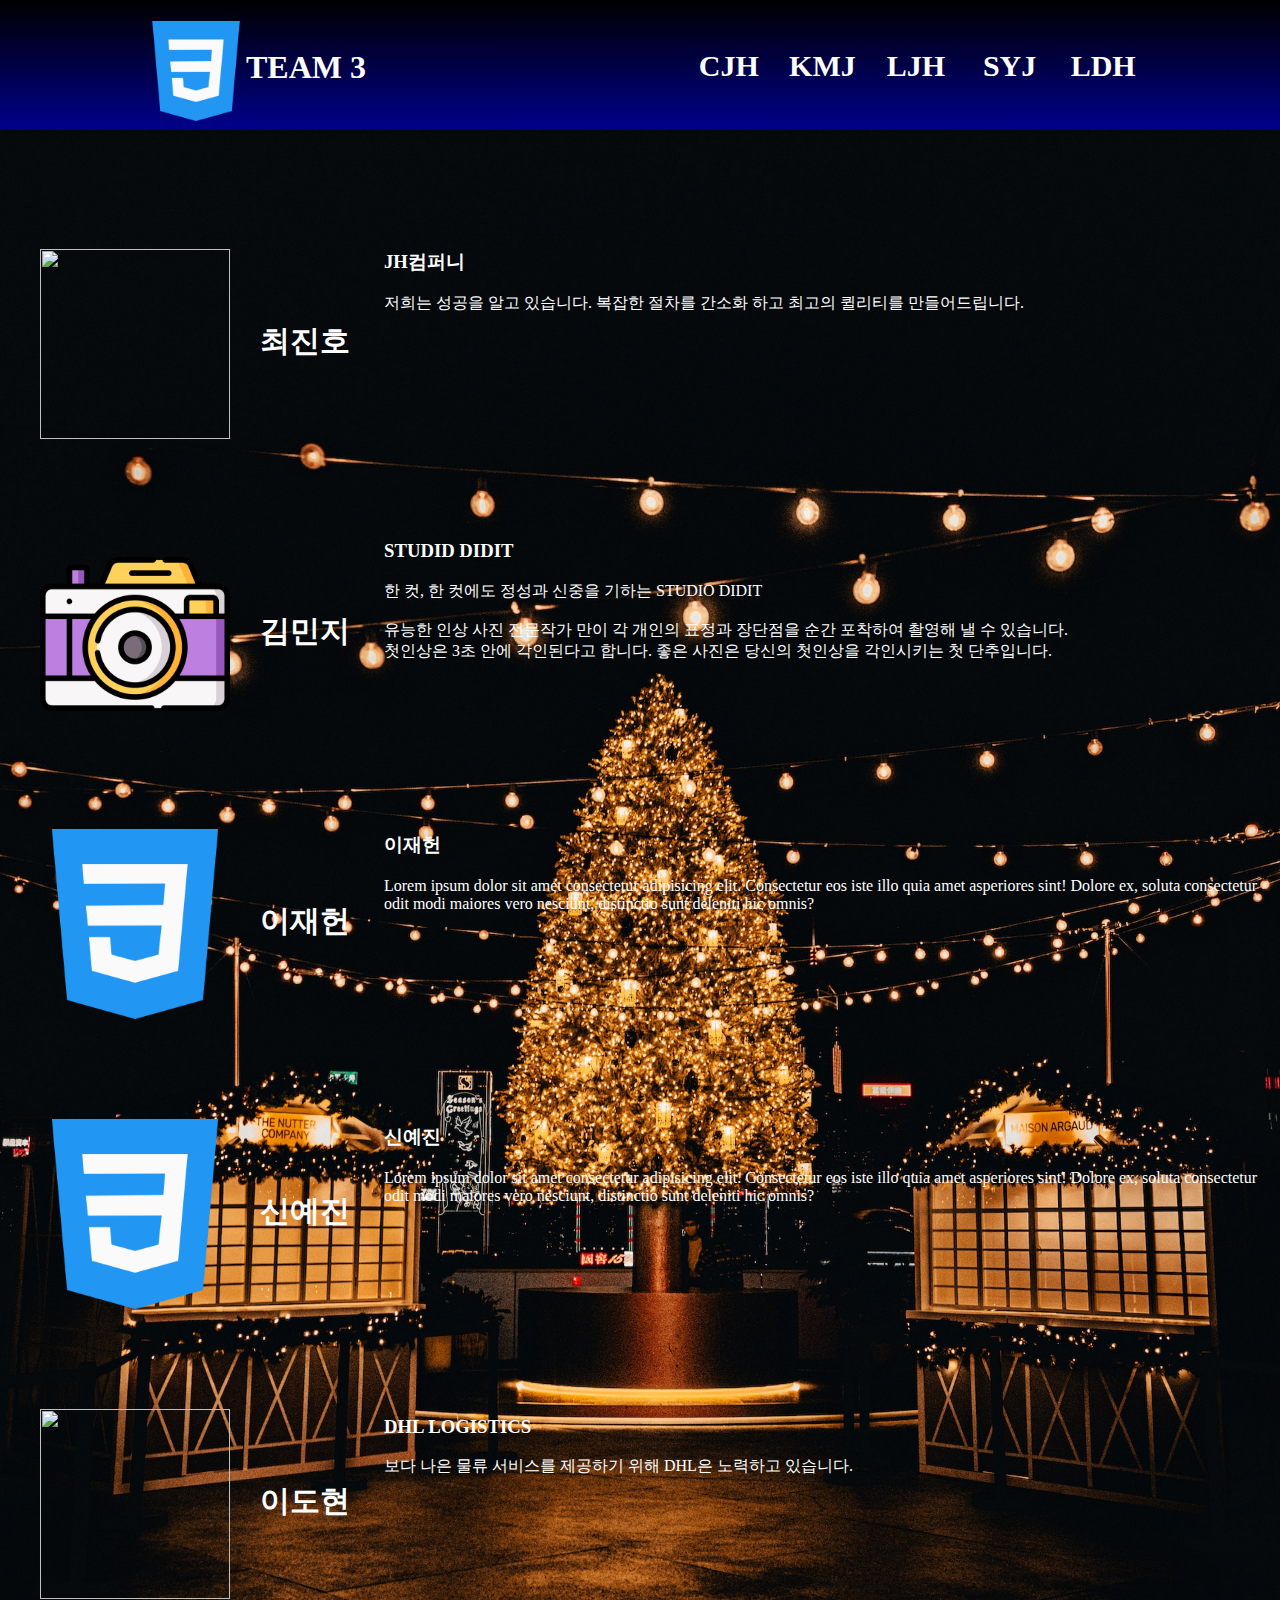
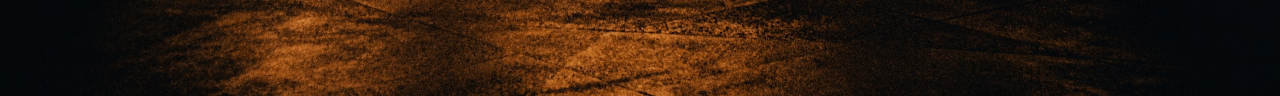
==== index.html @ 73dc8650 "Merge branch 'master' of https://github.com/fenix302/mission08_team03 into master" ====
<!DOCTYPE html>
<html lang="ko">
   <head>
      <meta charset="UTF-8" />
      <meta http-equiv="X-UA-Compatible" content="IE=edge" />
      <meta name="viewport" content="width=device-width, initial-scale=1.0" />
      <title>Document</title>
      <link
         rel="stylesheet"
         href="https://cdnjs.cloudflare.com/ajax/libs/font-awesome/5.15.3/css/all.min.css"
         integrity="sha512-iBBXm8fW90+nuLcSKlbmrPcLa0OT92xO1BIsZ+ywDWZCvqsWgccV3gFoRBv0z+8dLJgyAHIhR35VZc2oM/gI1w=="
         crossorigin="anonymous"
      />
      <link rel="stylesheet" href="css/team.css" />
      <script src="javascript/team.js"></script>
   </head>
   <body>
      <div class="team_title">
         <h1><img src="resources/Team3/images/team_logo2.png" alt="3팀" />TEAM 3</h1>
         <ul>
            <li><a href="html/choijinho_location.html">CJH</a></li>
            <li><a href="#">KMJ</a></li>
            <li><a href="#">LJH</a></li>
            <li><a href="#">SYJ</a></li>
            <li><a href="#">LDH</a></li>
         </ul>
      </div>
      <div class="mainbody">
         <div class="leftbody">
            <ul>
               <!--사이트 대표 이미지 삽입해주시면 됩니다-->
               <li>
                  <a href="html/choijinho_location.html"
                     ><img src="resources/Team3/images/image_CJH.JPG" alt="" />최진호</a
                  >
               </li>
               <li>
                  <a href="html/KMJ_location.html"
                     ><img src="resources/Team3/images/KMJ_camera.png" alt="" />김민지</a
                  >
               </li>
               <li>
                  <a href="#"><img src="resources/Team3/images/team_logo2.png" alt="" />이재헌</a>
               </li>
               <li>
                  <a href="#"><img src="resources/Team3/images/team_logo2.png" alt="" />신예진</a>
               </li>
               <li>
                  <a href="html/dohyun_location.html"><img src="resources/dohyun/images/team_logo.jpg" alt="" />이도현</a>
               </li>
            </ul>
         </div>
         <div class="rightbody">
            <div>
               <!--사이트 대표 문구를 적어주시면 됩니다.-->
               <h3>JH컴퍼니</h3>
               <p>
                  저희는 성공을 알고 있습니다. 복잡한 절차를 간소화 하고 최고의 퀼리티를 만들어드립니다.
               </p>
            </div>
            <div>
               <h3>STUDID DIDIT</h3>
               <p>
                  한 컷, 한 컷에도 정성과 신중을 기하는 STUDIO DIDIT<br><br>

                  유능한 인상 사진 전문작가 만이 각 개인의 표정과 장단점을 
                  순간 포착하여 촬영해 낼 수 있습니다. 
                  <br>첫인상은 3초 안에 각인된다고 합니다. 좋은 사진은 당신의 첫인상을 각인시키는 첫 단추입니다.
               </p>
            </div>
            <div>
               <h3>이재헌</h3>
               <p>
                  Lorem ipsum dolor sit amet consectetur adipisicing elit. Consectetur eos iste illo
                  quia amet asperiores sint! Dolore ex, soluta consectetur odit modi maiores vero
                  nesciunt, distinctio sunt deleniti hic omnis?
               </p>
            </div>
            <div>
               <h3>신예진</h3>
               <p>
                  Lorem ipsum dolor sit amet consectetur adipisicing elit. Consectetur eos iste illo
                  quia amet asperiores sint! Dolore ex, soluta consectetur odit modi maiores vero
                  nesciunt, distinctio sunt deleniti hic omnis?
               </p>
            </div>
            <div>
               <h3>DHL LOGISTICS</h3>
               <p>
                  보다 나은 물류 서비스를 제공하기 위해 DHL은 노력하고 있습니다.
               </p>
            </div>
         </div>
      </div>
   </body>
</html>
---- css/team.css ----
* {
	box-sizing: border-box;
	list-style: none;
	color: white;
	text-decoration: none;
}
 
body {
	width: 100vw;
	height: 1000px;
	margin: 0;
	background-image: url(../resources/Team3/images/chrismas.jpg);
	background-repeat: no-repeat;
	background-size: cover;
}

.team_title{
	margin-bottom: 100px;
	text-align: center;
	width: 100vw;
	height: 130px;
	color: white;
	background: linear-gradient(to bottom, black, darkblue);
}

.team_title>h1{
	width: 40vw;
	height: 100%;
	display: inline-block;
}

h1>img{
	vertical-align: middle;
	width: 100px;
	height: 100px;
}

.team_title>ul{
	float: right;
	width: 60vw;
	height: 100%;
}

.team_title>ul>li{
	width: 7vw;
	text-align: center;
	display: inline-block;
}

.team_title>ul>li>a{
	font-size: 30px;
	font-weight: bold;
	line-height: 100px;
	text-decoration: none;
	color: white;
}

.mainbody{
	width: 100vw;
}

.leftbody{
	float: left;
	width: 30vw;
	height: 100%;
	/* background-color: white; */
}

.leftbody>ul>li{
	width: 100%;
	height: 190px;
	margin-bottom: 100px;
	font-size: 30px;
	font-weight: bold;
	line-height: 190px;
}

.leftbody>ul>li>a>img{
	width: 190px;
	height: 190px;
	margin-right: 30px;
	vertical-align: middle;
}

.leftbody>ul>li>span{
	margin-left: 150px;
}

.rightbody{
	float: right;
	width: 70vw;
	height: 1000px;

}

.rightbody>div{
	width: 70vw;
	height: 273px;
}

.fa-snowflake {
	animation: fall 5s linear forwards;
	color: #fff;
	position: absolute;
}

@keyframes fall {
	to {
		transform: translateY(140vh);   /*눈이 최종적으로 떨어질 수 있는 y값 조절*/
	}
}
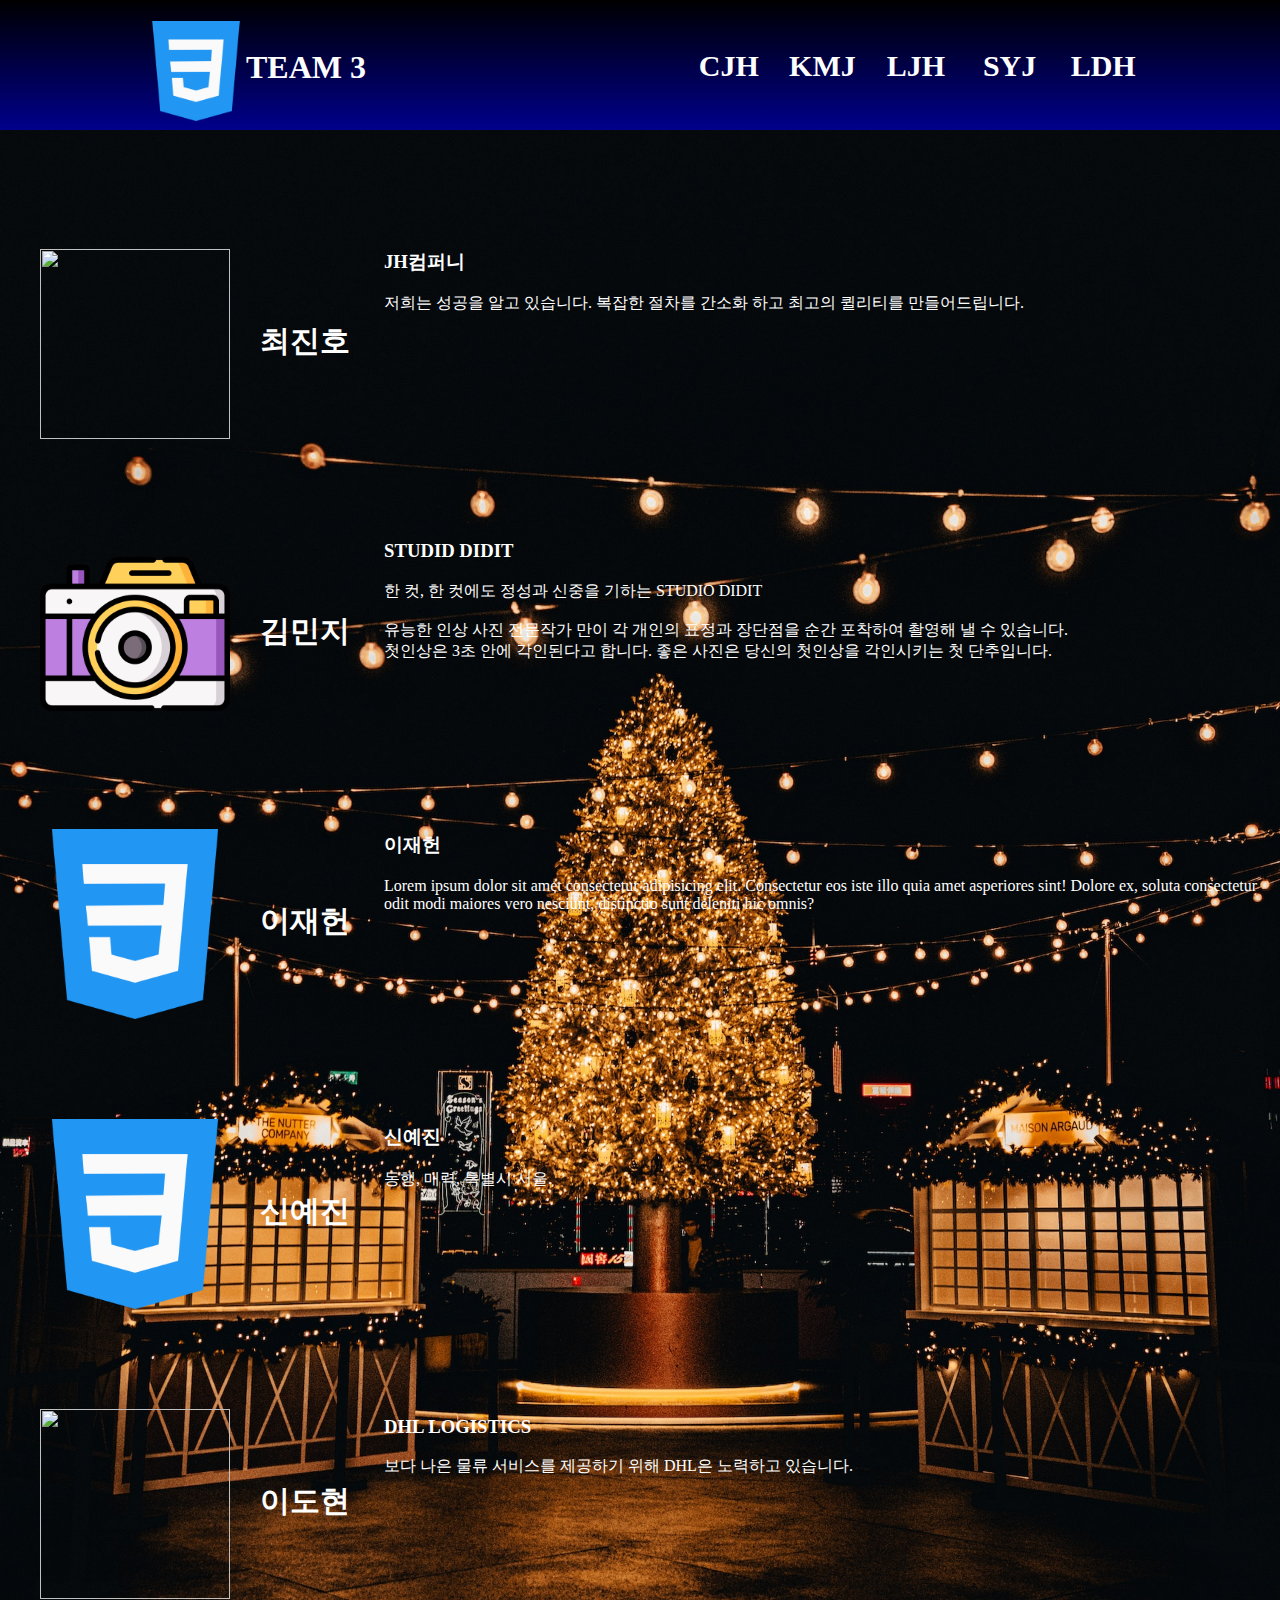
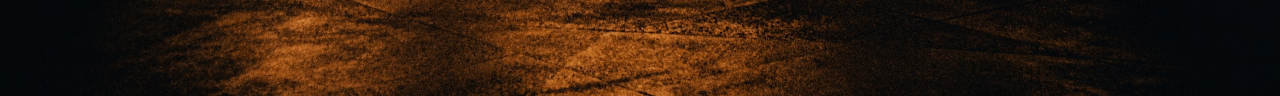
==== commit 54ce9c5c: "YJ_FINAL" ====
--- a/index.html
+++ b/index.html
@@ -35,7 +35,7 @@
                   >
                </li>
                <li>
-                  <a href="html/KMJ_location.html"
+                  <a href="#"
                      ><img src="resources/Team3/images/KMJ_camera.png" alt="" />김민지</a
                   >
                </li>
@@ -46,7 +46,7 @@
                   <a href="#"><img src="resources/Team3/images/team_logo2.png" alt="" />신예진</a>
                </li>
                <li>
-                  <a href="html/dohyun_location.html"><img src="resources/dohyun/images/team_logo.jpg" alt="" />이도현</a>
+                  <a href="#"><img src="resources/dohyun/images/logo.png" alt="" />이도현</a>
                </li>
             </ul>
          </div>
@@ -79,9 +79,7 @@
             <div>
                <h3>신예진</h3>
                <p>
-                  Lorem ipsum dolor sit amet consectetur adipisicing elit. Consectetur eos iste illo
-                  quia amet asperiores sint! Dolore ex, soluta consectetur odit modi maiores vero
-                  nesciunt, distinctio sunt deleniti hic omnis?
+               동행, 매력, 특별시 서울.
                </p>
             </div>
             <div>
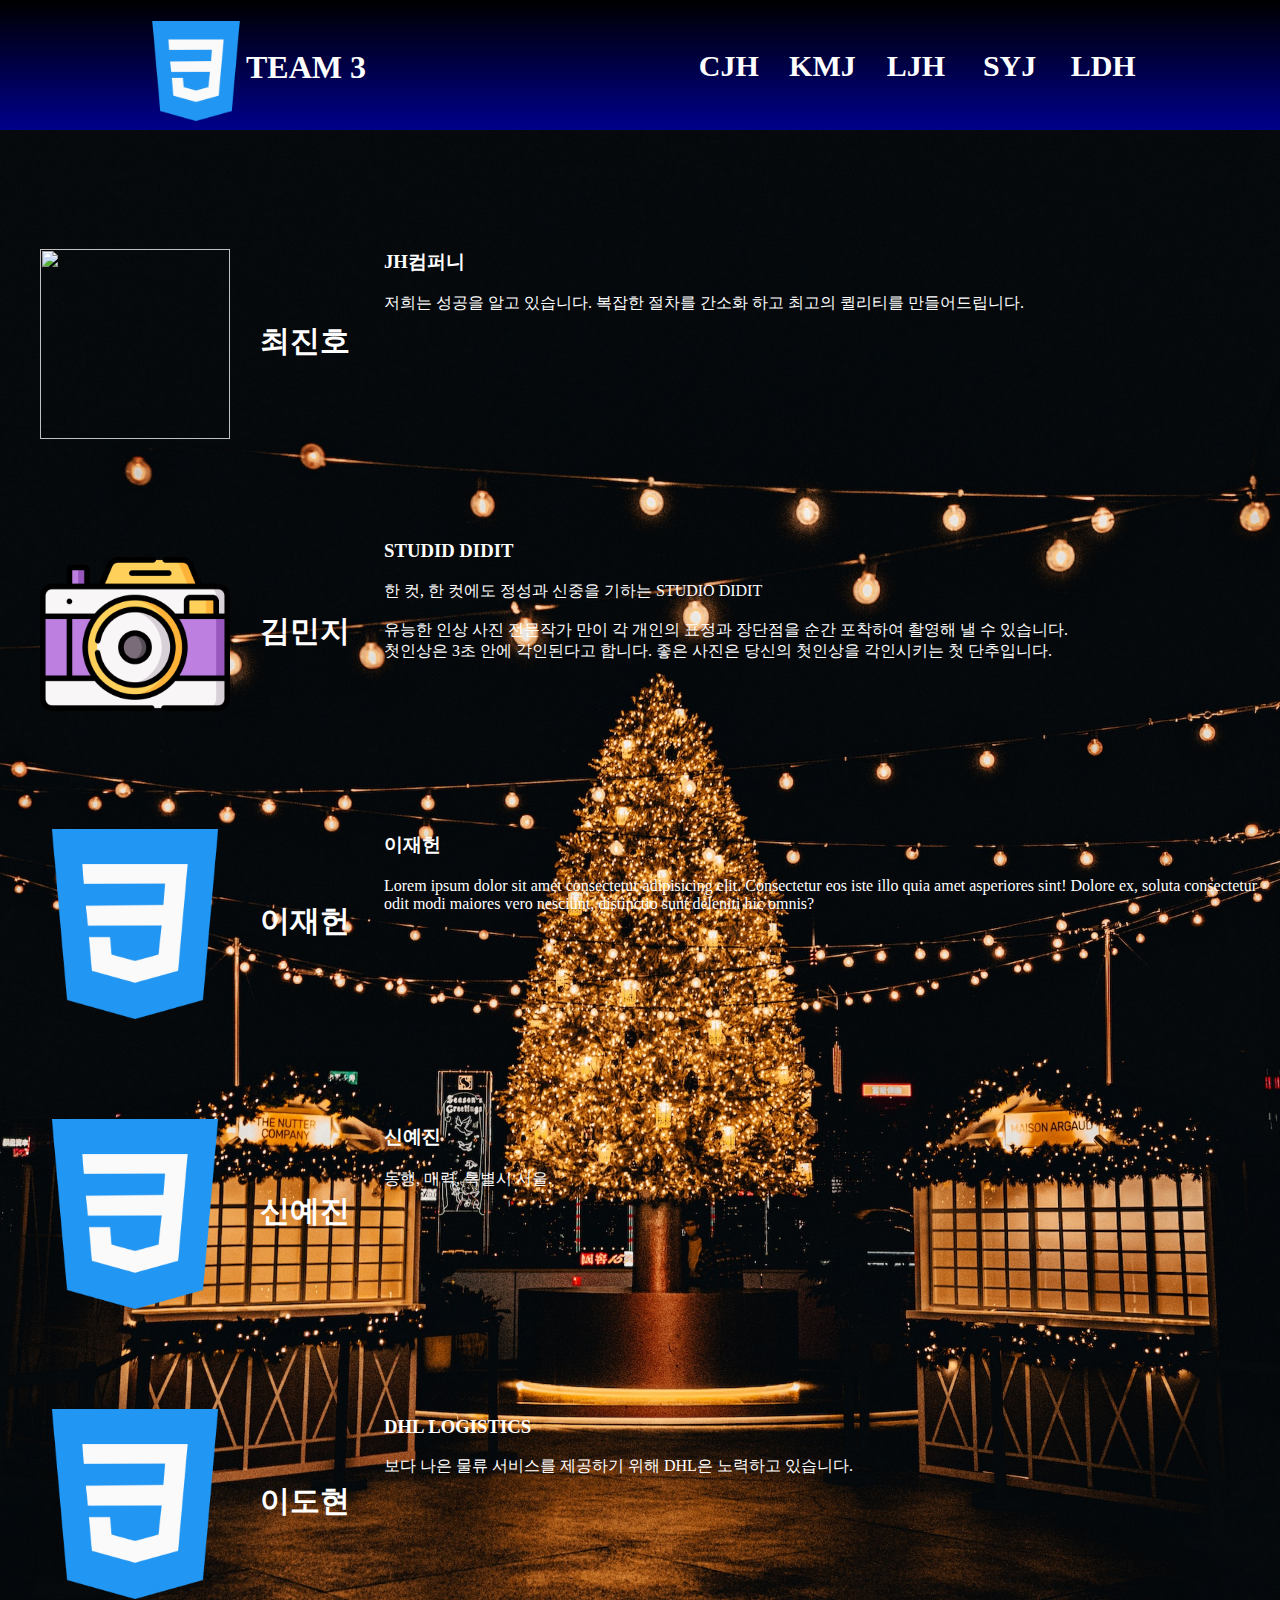
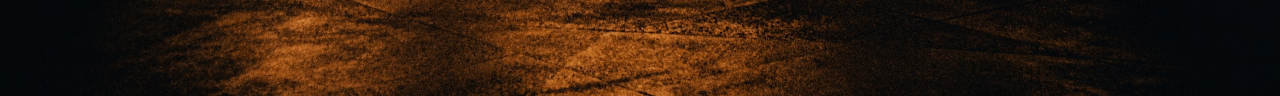
==== commit 4e529610: "ldh5" ====
--- a/index.html
+++ b/index.html
@@ -35,7 +35,7 @@
                   >
                </li>
                <li>
-                  <a href="#"
+                  <a href="html/KMJ_location.html"
                      ><img src="resources/Team3/images/KMJ_camera.png" alt="" />김민지</a
                   >
                </li>
@@ -46,7 +46,7 @@
                   <a href="#"><img src="resources/Team3/images/team_logo2.png" alt="" />신예진</a>
                </li>
                <li>
-                  <a href="#"><img src="resources/dohyun/images/logo.png" alt="" />이도현</a>
+                  <a href="html/dohyun_location.html"><img src="resources/dohyun/images/team_logo2.png" alt="" />이도현</a>
                </li>
             </ul>
          </div>
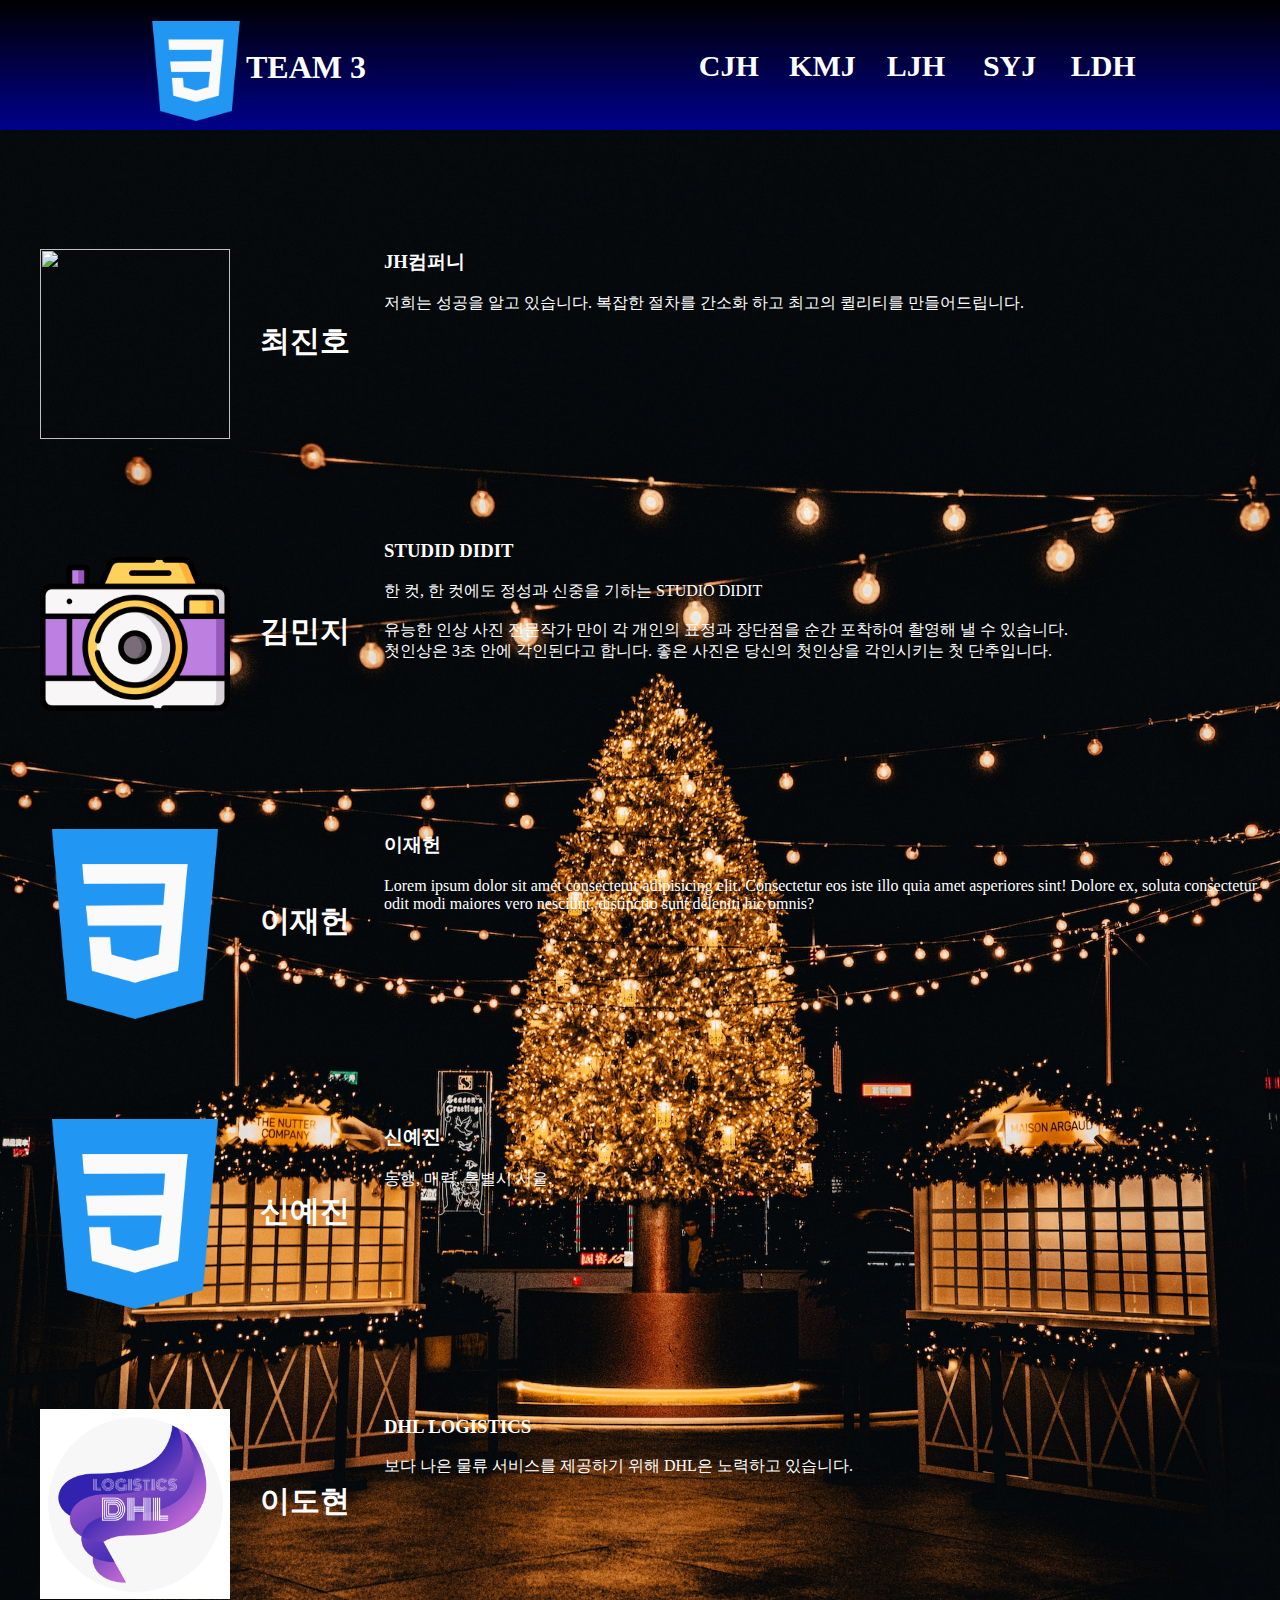
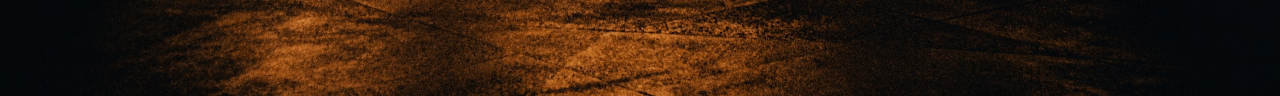
==== commit b098f2cb: "ldh_final" ====
--- a/index.html
+++ b/index.html
@@ -19,10 +19,10 @@
          <h1><img src="resources/Team3/images/team_logo2.png" alt="3팀" />TEAM 3</h1>
          <ul>
             <li><a href="html/choijinho_location.html">CJH</a></li>
-            <li><a href="#">KMJ</a></li>
-            <li><a href="#">LJH</a></li>
-            <li><a href="#">SYJ</a></li>
-            <li><a href="#">LDH</a></li>
+            <li><a href="html/KMJ_location.html">KMJ</a></li>
+            <li><a href="html/leejaeheon_location.html">LJH</a></li>
+            <li><a href="html/yj_map.html">SYJ</a></li>
+            <li><a href="html/dohyun_location.html">LDH</a></li>
          </ul>
       </div>
       <div class="mainbody">
@@ -40,13 +40,13 @@
                   >
                </li>
                <li>
-                  <a href="#"><img src="resources/Team3/images/team_logo2.png" alt="" />이재헌</a>
+                  <a href="html/leejaeheon_location.html"><img src="resources/Team3/images/team_logo2.png" alt="" />이재헌</a>
                </li>
                <li>
-                  <a href="#"><img src="resources/Team3/images/team_logo2.png" alt="" />신예진</a>
+                  <a href="html/yj_map.html"><img src="resources/Team3/images/team_logo2.png" alt="" />신예진</a>
                </li>
                <li>
-                  <a href="html/dohyun_location.html"><img src="resources/dohyun/images/team_logo2.png" alt="" />이도현</a>
+                  <a href="html/dohyun_location.html"><img src="resources/dohyun/images/logo.png" alt="" />이도현</a>
                </li>
             </ul>
          </div>
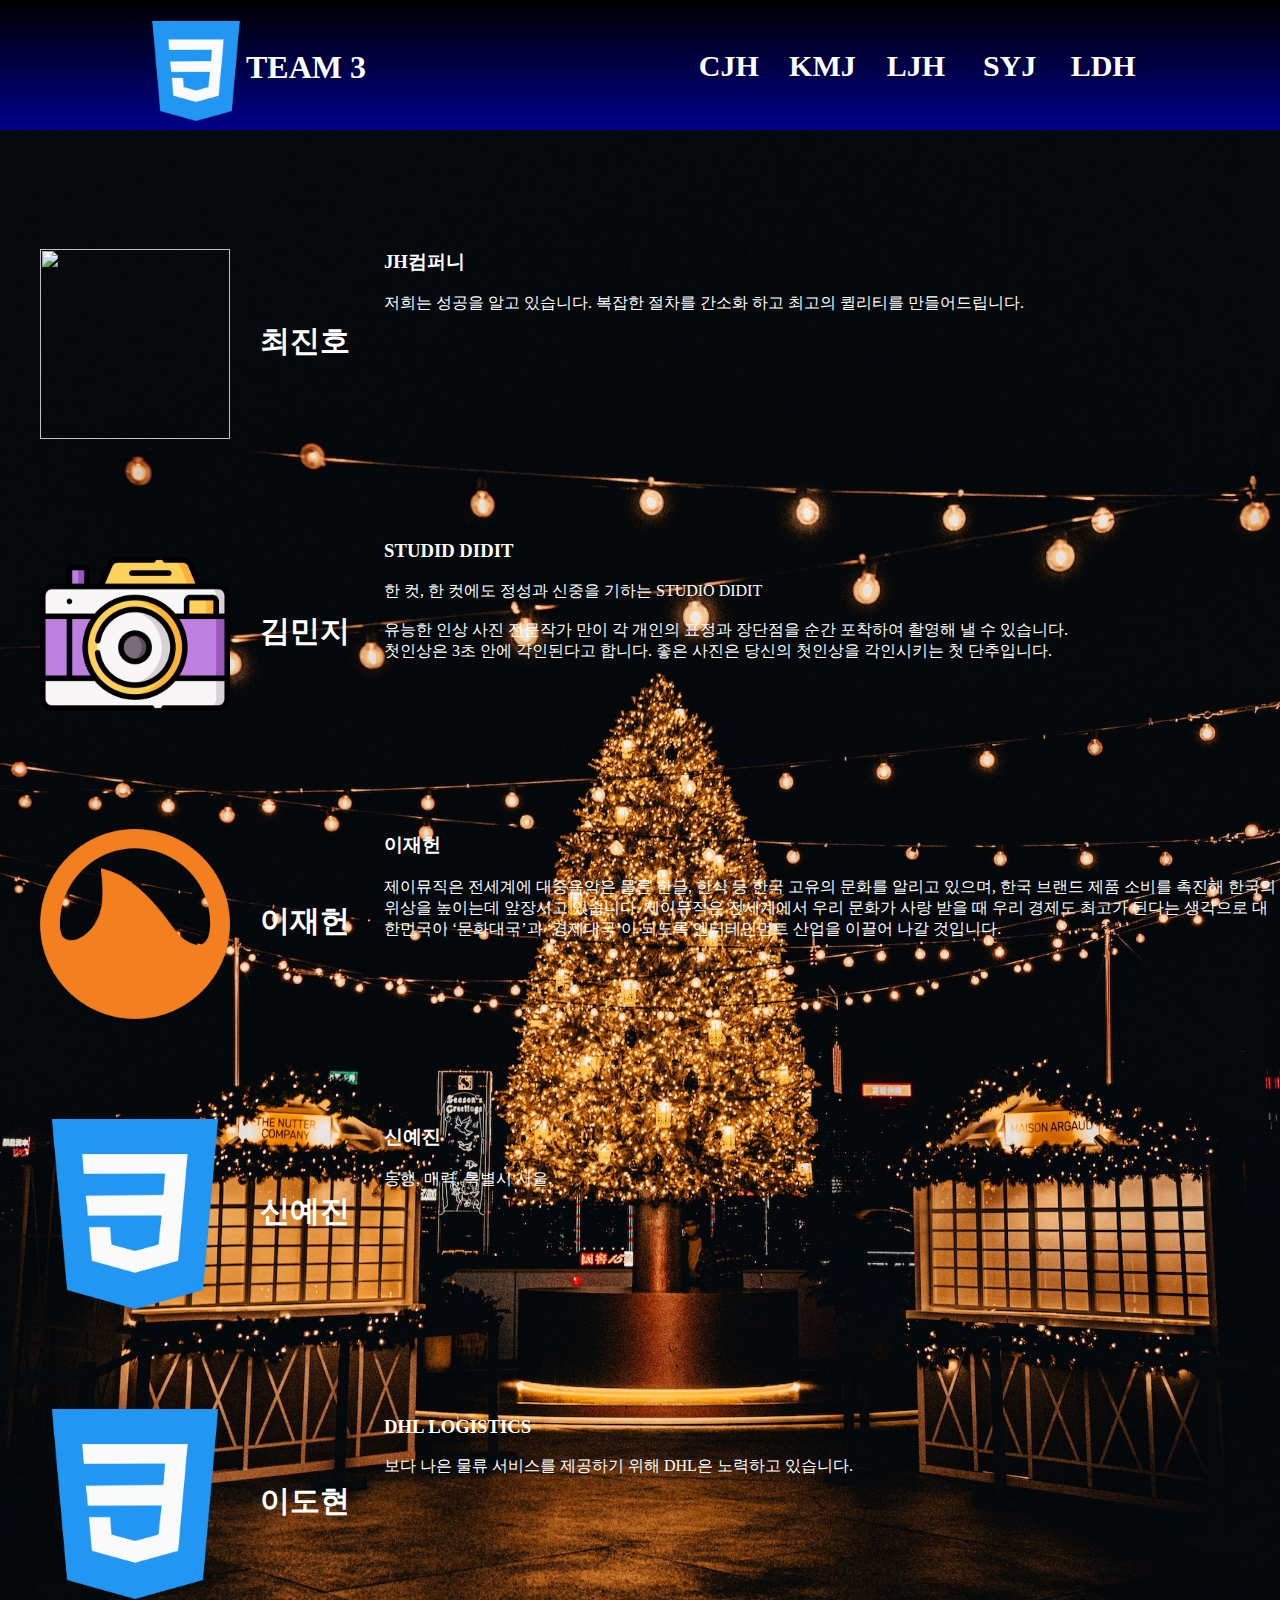
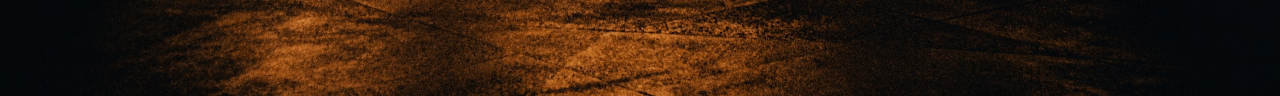
==== commit 3c02a99f: "add LJH" ====
--- a/index.html
+++ b/index.html
@@ -40,13 +40,13 @@
                   >
                </li>
                <li>
-                  <a href="html/leejaeheon_location.html"><img src="resources/Team3/images/team_logo2.png" alt="" />이재헌</a>
+                  <a href="html/leejaeheon_location.html"><img src="resources/Team3/images/music.ico" alt="" />이재헌</a>
                </li>
                <li>
                   <a href="html/yj_map.html"><img src="resources/Team3/images/team_logo2.png" alt="" />신예진</a>
                </li>
                <li>
-                  <a href="html/dohyun_location.html"><img src="resources/dohyun/images/logo.png" alt="" />이도현</a>
+                  <a href="html/dohyun_location.html"><img src="resources/dohyun/images/team_logo2.png" alt="" />이도현</a>
                </li>
             </ul>
          </div>
@@ -71,9 +71,7 @@
             <div>
                <h3>이재헌</h3>
                <p>
-                  Lorem ipsum dolor sit amet consectetur adipisicing elit. Consectetur eos iste illo
-                  quia amet asperiores sint! Dolore ex, soluta consectetur odit modi maiores vero
-                  nesciunt, distinctio sunt deleniti hic omnis?
+                  제이뮤직은 전세계에 대중음악은 물론 한글, 한식 등 한국 고유의 문화를 알리고 있으며, 한국 브랜드 제품 소비를 촉진해 한국의 위상을 높이는데 앞장서고 있습니다. 제이뮤직은 전세계에서 우리 문화가 사랑 받을 때 우리 경제도 최고가 된다는 생각으로 대한민국이 ‘문화대국’과 ‘경제대국’이 되도록 엔터테인먼트 산업을 이끌어 나갈 것입니다.
                </p>
             </div>
             <div>
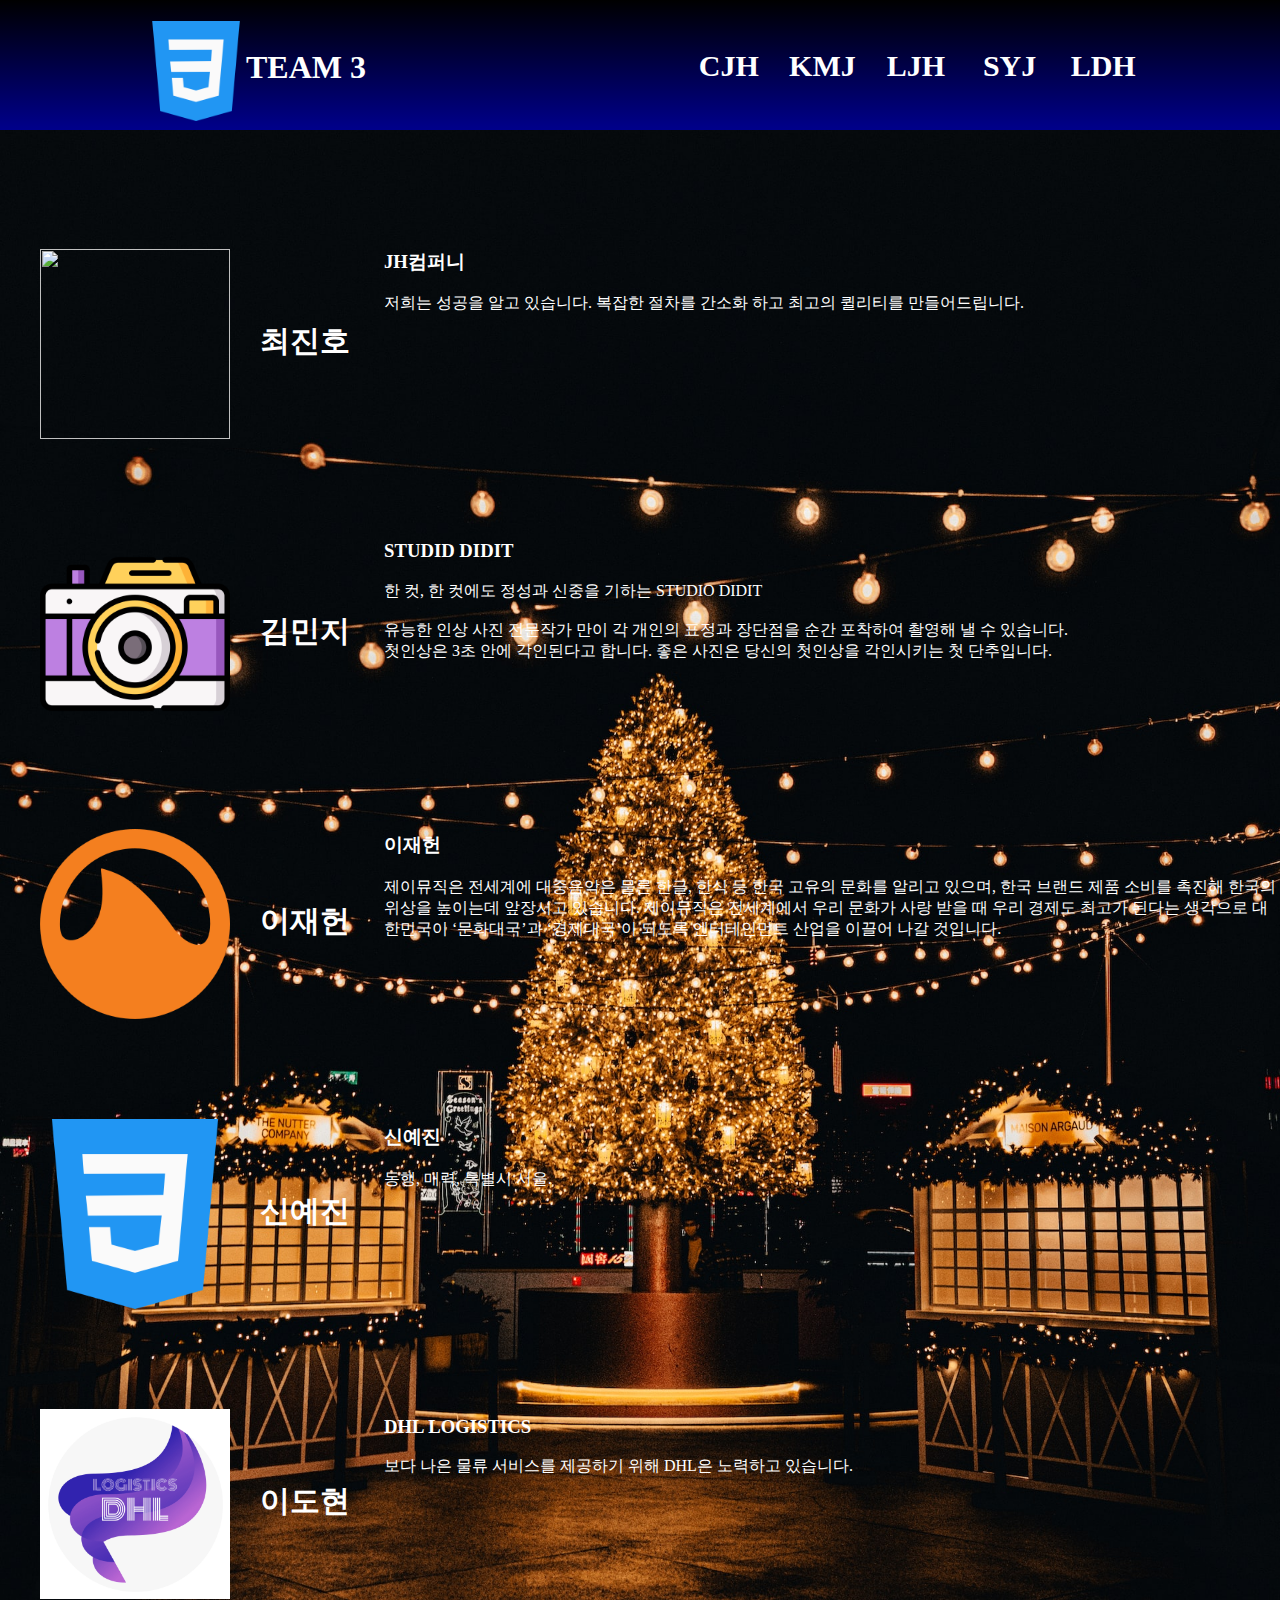
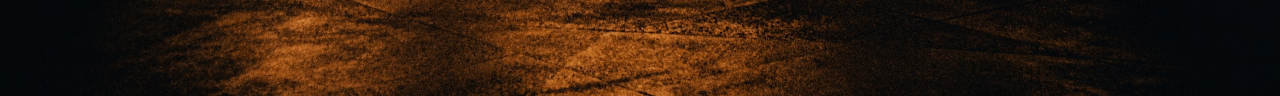
==== commit 0f0f5c0e: "Merge branch 'master' of https://github.com/fenix302/mission08_team03 into master" ====
--- a/index.html
+++ b/index.html
@@ -46,7 +46,7 @@
                   <a href="html/yj_map.html"><img src="resources/Team3/images/team_logo2.png" alt="" />신예진</a>
                </li>
                <li>
-                  <a href="html/dohyun_location.html"><img src="resources/dohyun/images/team_logo2.png" alt="" />이도현</a>
+                  <a href="html/dohyun_location.html"><img src="resources/dohyun/images/logo.png" alt="" />이도현</a>
                </li>
             </ul>
          </div>
